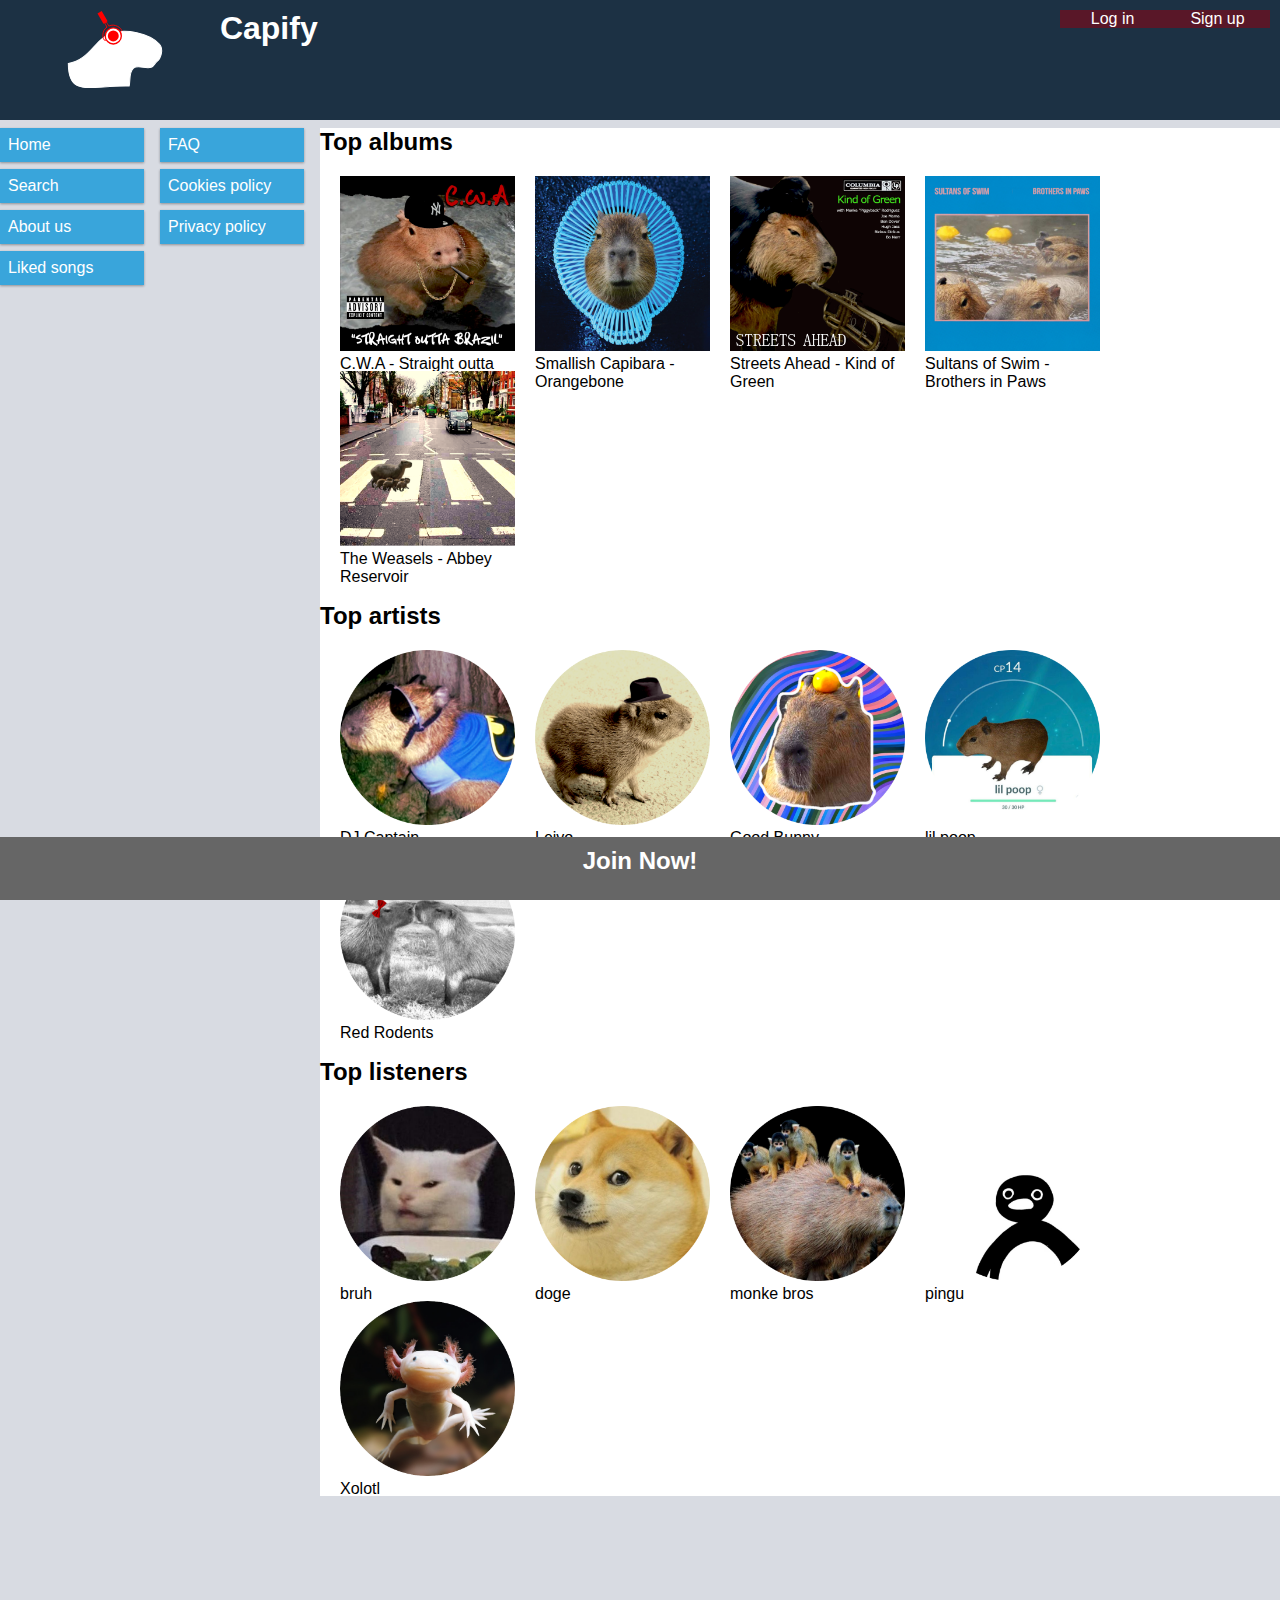
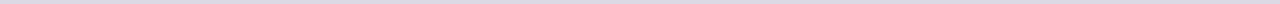
==== index.html @ d8531e60 "shit" ====
<!DOCTYPE html>

<html lang="en">

  <head>
    <title>Capify - The capibara spotify</title>
    <link rel="stylesheet" href="static/style/styles.css"/>
  </head>

  <body>
    <div class="flex-container">

      <!-- HEADER -->
      <div class=" col-12 header">
          <div class="col-2">
            <img id="logo" src="static/images/icons/logo.svg">
          </div>
          <div class="col-1">
            <h1>Capify</h1>
          </div>
        
          <div class="col-1 button">
            <a>Sign up</a>
          </div>

          <div class="col-1 button">
            <a>Log in</a>
          </div>
      </div>

      <!-- MENU -->
      <div class=" col-3 menu-container">
        <div class="col-6 menu">
          <ul>
            <li>Home</li>
            <li>Search</li>
            <li>About us</li>
            <li>Liked songs</li>
          </ul>
        </div>
        <div class="col-6 menu bottom">
          <ul>
            <li>FAQ</li>
            <li>Cookies policy</li>
            <li>Privacy policy</li>
          </ul>
        </div>
      </div>

      <!-- MAIN -->

      <div class="col-9 main">
        <!-- images -->

        <!--Container 1-->
        <h2>Top albums</h2>

        
        <div class="container">
          <div class="relative item">
            <img class="cover" src="static/images/albums/C.W.A - Straight outta Brazil.png">
            <audio controls>
              <source src="static/audio/pipo.mp3" type="audio/mp3">
            </audio>
            <p>C.W.A - Straight outta Brazil</p>
          </div>


          
          <div class="relative item">
            <img class="cover" src="static/images/albums/Smallish Capibara - Orangebone.png">
            <audio controls>
              <source src="static/audio/pipo.mp3" type="audio/mp3">
            </audio>
            <p>Smallish Capibara - Orangebone</p>
          </div>
          
          <div class="relative item">
            <img class="cover" src="static/images/albums/Streets Ahead - Kind of Green.png">
            <audio controls>
              <source src="static/audio/pipo.mp3" type="audio/mp3">
            </audio>
            <p>Streets Ahead - Kind of Green</p>
          </div>
          
          <div class="relative item">
            <img class="cover" src="static/images/albums/Sultans of Swim - Brothers in Paws.png">
            <audio controls>
              <source src="static/audio/pipo.mp3" type="audio/mp3">
            </audio>
            <p>Sultans of Swim - Brothers in Paws</p>
          </div>
          
          <div class="relative item">
            <img class="cover" src="static/images/albums/The Weasels - Abbey Reservoir.png">
            <audio controls>
              <source src="static/audio/pipo.mp3" type="audio/mp3">
            </audio>
            <p>The Weasels - Abbey Reservoir</p>
          </div>
        </div>

        <!--Container 2-->
        <br/>
        <br/>
        <h2>Top artists</h2>
        <div class="container">
          <div class="relative item">
            <img class="cover" src="static/images/artists/DJ Captain.png">
            <audio controls>
              <source src="static/audio/pipo.mp3" type="audio/mp3">
            </audio>
            <p>DJ Captain</p>
          </div>
          
          <div class="relative item">
            <img class="cover" src="static/images/artists/Leivo.png">
            <audio controls>
              <source src="static/audio/pipo.mp3" type="audio/mp3">
            </audio>
            <p>Leivo</p>
          </div>
          
          <div class="relative item">
            <img class="cover" src="static/images/artists/Good Bunny.png">
            <audio controls>
              <source src="static/audio/pipo.mp3" type="audio/mp3">
            </audio>
            <p>Good Bunny</p>
          </div>
          
          <div class="relative item">
            <img class="cover" src="static/images/artists/lil poop.png">
            <audio controls>
              <source src="static/audio/pipo.mp3" type="audio/mp3">
            </audio>
            <p>lil poop</p>
          </div>
          
          <div class="relative item">
            <img class="cover" src="static/images/artists/Red Rodents.png">
            <audio controls>
              <source src="static/audio/pipo.mp3" type="audio/mp3">
            </audio>
            <p>Red Rodents</p>
          </div>
        </div>

        <!--Container 3--> 
        <br/>
        <h2>Top listeners</h2>    
        <div class="container">
          <div class="relative item">
            <img class="cover" src="static/images/listeners/bruh.png">
            <audio controls>
              <source src="static/audio/pipo.mp3" type="audio/mp3">
            </audio>
            <p>bruh</p>
          </div>
          
          <div class="relative item">
            <img class="cover" src="static/images/listeners/doge.png">
            <audio controls>
              <source src="static/audio/pipo.mp3" type="audio/mp3">
            </audio>
            <p>doge</p>
          </div>
          
          <div class="relative item">
            <img class="cover" src="static/images/listeners/monke bros.png">
            <audio controls>
              <source src="static/audio/pipo.mp3" type="audio/mp3">
            </audio>
            <p>monke bros</p>
          </div>
          
          <div class="relative item">
            <img class="cover" src="static/images/listeners/pingu.png">
            <audio controls>
              <source src="static/audio/pipo.mp3" type="audio/mp3">
            </audio>
            <p>pingu</p>
          </div>
          
          <div class="relative item">
            <img class="cover" src="static/images/listeners/Xolotl.png">
            <audio controls>
              <source src="static/audio/pipo.mp3" type="audio/mp3">
            </audio>
            <p>Xolotl</p>
          </div>
        </div>

      </div>

    </div>
    </br></br></br></br></br></br>
  </body>

  <footer>
    <h2>Join Now!</h2>
  </footer>

</html>
---- static/style/styles.css ----
/* GENERAL STUFF */

html {
    width: 100% !important;
    font-family: "Lucida Sans", sans-serif;
    background-color: #d8dbe2;

}

* {
    box-sizing: border-box;
    margin: 0px;
}

/* GRID */

[class*="col-"] {
    float: left;
}

.col-1 {width: 8.33%;}
.col-2 {width: 16.66%;}
.col-3 {width: 25%;}
.col-4 {width: 33.33%;}
.col-5 {width: 41.66%;}
.col-6 {width: 50%;}
.col-7 {width: 58.33%;}
.col-8 {width: 66.66%;}
.col-9 {width: 75%;}
.col-10 {width: 83.33%;}
.col-11 {width: 91.66%;}
.col-12 {width: 100%;}

.flex-container {
    display: flex;
    flex-wrap: wrap;
    height: 100%;
    width: 100%;
}


/* HEADER */

.header {
    background-color: #1c3144;
    color: #ffffff;
    padding: 10px;
    position: fixed;
	height:120px;
	z-index:100;
}

#logo {
    width: 100%;
    padding: 1px;
	height:80px;
}

.button {
  background-color: #591728;
  border: none;
  color: white;
  float: right;
  text-align: center;
  text-decoration: none;
  font-size: 16px;
}


/* MENU */

.menu ul {
    list-style-type: none;
    margin: 0;
    padding: 0;
	margin-right: 16px;
}
  
.menu li {
    padding: 8px;
    margin-bottom: 7px;
    background-color: #39a5db;
    color: #ffffff;
    box-shadow: 0 1px 3px rgba(0,0,0,0.12), 0 1px 2px rgba(0,0,0,0.24);
}
  
.menu li:hover {
    background-color: #78bbdd;
}

.menu-container{
    margin-top: 128px;
}       

.bottom {
    bottom: 7%;
}


/* MAIN */

.main {
  background-color: white;
  margin-top: 128px;
}

.container {
    display: flex;
    flex-wrap: wrap;
    padding: 10px;
}

/* Images */

.container {
    display: flex;
    flex-wrap: wrap;
    padding: 10px;
}

.item {
    margin: 10px;
    float: left;
}

div.relative {
    position: relative;
    width: 175px;
    height: 175px;
} 


img.cover {
    width: 175px;
    height: 175px;
}

audio {
    position: absolute;
    z-index: 100;
    bottom: 0;
    left: 0;
    width: 175px;
    height: 175px;
    display: none;
}

img:hover + audio{
    display: inline;
}


/* FOOTER */

footer {
    position: fixed;
    text-align: center;
    bottom: 0;
    height: 7%;
    width: 100%;
    padding: 10px;
    background-color: #666666;
    color: white;
}



/* MEDIA */

@media only screen and (min-width: 600px) {
    /* For tablets: */

}
@media only screen and (min-width: 768px) {
    /* For desktop: */
    
}
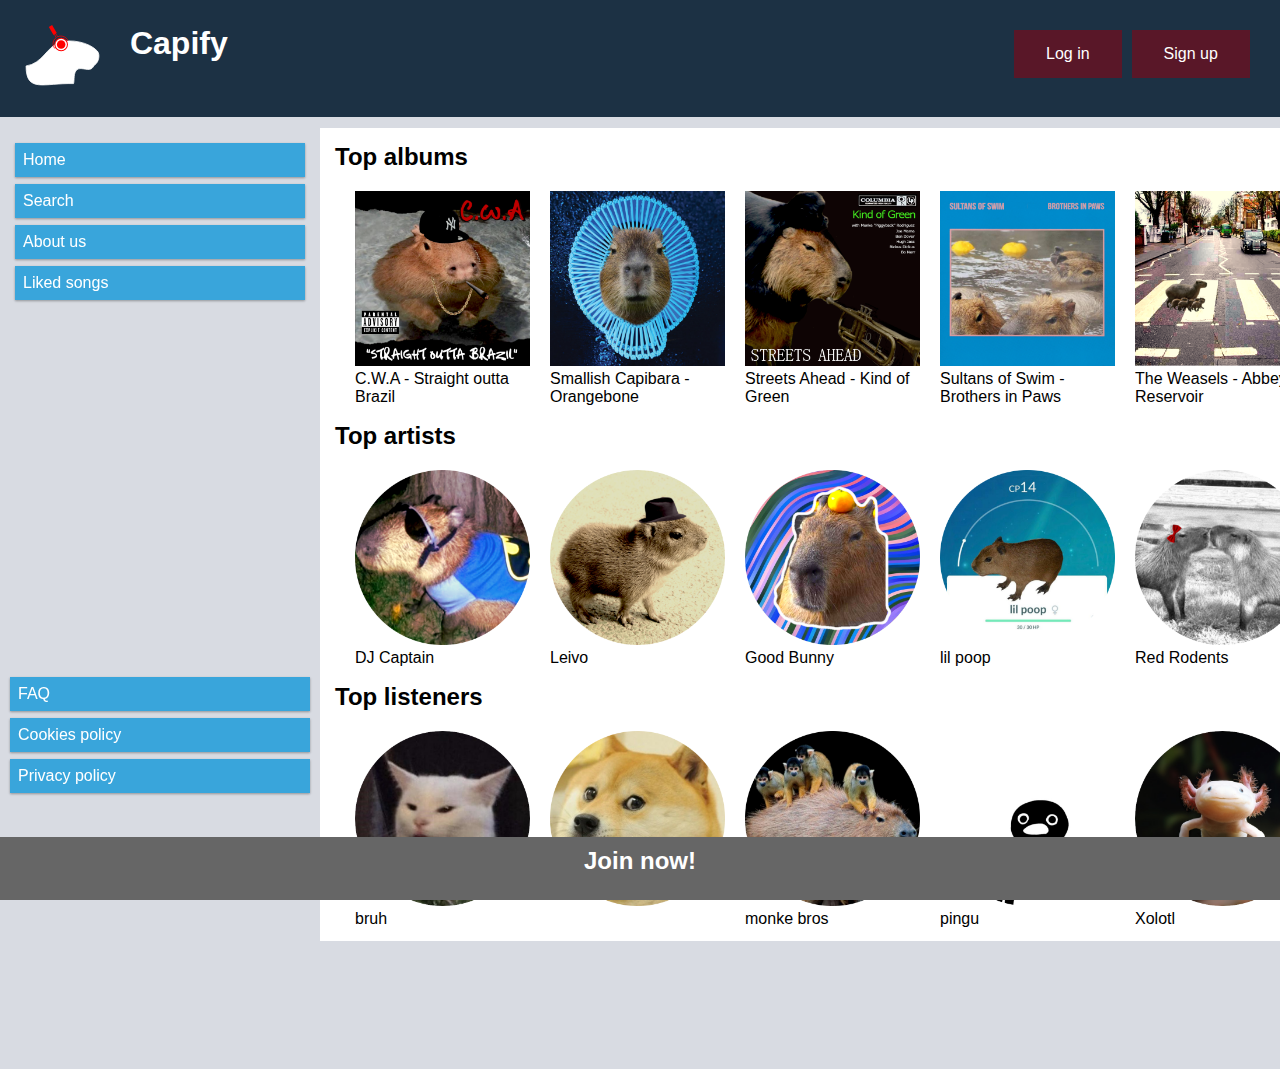
==== commit c9dff0d7: "fuck responsiveness" ====
--- a/index.html
+++ b/index.html
@@ -8,48 +8,46 @@
   </head>
 
   <body>
-    <div class="flex-container">
+    
+    <!-- Header -->
 
-      <!-- HEADER -->
-      <div class=" col-12 header">
-          <div class="col-2">
-            <img id="logo" src="static/images/icons/logo.svg">
-          </div>
-          <div class="col-1">
-            <h1>Capify</h1>
-          </div>
-        
-          <div class="col-1 button">
-            <a>Sign up</a>
-          </div>
+    <div class="row header">
+      <div class="col-1 col-s-3">
+        <img id="logo" src="static/images/icons/logo.svg">
+      </div>
+      <div class="col-1 col-s-3">
+        <h1>Capify</h1>
+      </div>
+    
+      <div class="col-10 col-s-12 access">
+        <a class="button">Sign up</a>
+        <a class="button">Log in</a>
+      </div>
+    </div>
+    
+    <div id="menuBar" class="row center">
 
-          <div class="col-1 button">
-            <a>Log in</a>
-          </div>
+      <!-- Navigation Bar -->
+
+      <div class="col-3 col-s-3 menu">
+        <ul>
+          <li>Home</li>
+          <li>Search</li>
+          <li>About us</li>
+          <li>Liked songs</li>
+        </ul>
       </div>
+      <div class="menu bottom col-3 col-s-3">
+        <ul>
+          <li>FAQ</li>
+          <li>Cookies policy</li>
+          <li>Privacy policy</li>
+        </ul>
+      </div>
+    
+      <!-- Main -->
+      <div class="col-9 col-s-9 main">
 
-      <!-- MENU -->
-      <div class=" col-3 menu-container">
-        <div class="col-6 menu">
-          <ul>
-            <li>Home</li>
-            <li>Search</li>
-            <li>About us</li>
-            <li>Liked songs</li>
-          </ul>
-        </div>
-        <div class="col-6 menu bottom">
-          <ul>
-            <li>FAQ</li>
-            <li>Cookies policy</li>
-            <li>Privacy policy</li>
-          </ul>
-        </div>
-      </div>
-
-      <!-- MAIN -->
-
-      <div class="col-9 main">
         <!-- images -->
 
         <!--Container 1-->
@@ -152,53 +150,37 @@
         <div class="container">
           <div class="relative item">
             <img class="cover" src="static/images/listeners/bruh.png">
-            <audio controls>
-              <source src="static/audio/pipo.mp3" type="audio/mp3">
-            </audio>
             <p>bruh</p>
           </div>
           
           <div class="relative item">
             <img class="cover" src="static/images/listeners/doge.png">
-            <audio controls>
-              <source src="static/audio/pipo.mp3" type="audio/mp3">
-            </audio>
-            <p>doge</p>
           </div>
           
           <div class="relative item">
             <img class="cover" src="static/images/listeners/monke bros.png">
-            <audio controls>
-              <source src="static/audio/pipo.mp3" type="audio/mp3">
-            </audio>
             <p>monke bros</p>
           </div>
           
           <div class="relative item">
             <img class="cover" src="static/images/listeners/pingu.png">
-            <audio controls>
-              <source src="static/audio/pipo.mp3" type="audio/mp3">
-            </audio>
             <p>pingu</p>
           </div>
           
           <div class="relative item">
             <img class="cover" src="static/images/listeners/Xolotl.png">
-            <audio controls>
-              <source src="static/audio/pipo.mp3" type="audio/mp3">
-            </audio>
             <p>Xolotl</p>
           </div>
         </div>
 
       </div>
-
+    
     </div>
-    </br></br></br></br></br></br>
+    
   </body>
 
   <footer>
-    <h2>Join Now!</h2>
+    <h2>Join now!</h2>
   </footer>
 
 </html>--- a/static/style/styles.css
+++ b/static/style/styles.css
@@ -1,134 +1,169 @@
-/* GENERAL STUFF */
-
 html {
     width: 100% !important;
-    font-family: "Lucida Sans", sans-serif;
-    background-color: #d8dbe2;
-
 }
 
 * {
     box-sizing: border-box;
     margin: 0px;
 }
-
-/* GRID */
-
-[class*="col-"] {
+  
+
+.no-style {
+    text-decoration: inherit;
+}
+
+
+.row::after {
+    content: "";
+    clear: both;
+    display: table;
+  }
+  
+  [class*="col-"] {
     float: left;
-}
-
-.col-1 {width: 8.33%;}
-.col-2 {width: 16.66%;}
-.col-3 {width: 25%;}
-.col-4 {width: 33.33%;}
-.col-5 {width: 41.66%;}
-.col-6 {width: 50%;}
-.col-7 {width: 58.33%;}
-.col-8 {width: 66.66%;}
-.col-9 {width: 75%;}
-.col-10 {width: 83.33%;}
-.col-11 {width: 91.66%;}
-.col-12 {width: 100%;}
-
-.flex-container {
-    display: flex;
-    flex-wrap: wrap;
-    height: 100%;
-    width: 100%;
-}
-
-
+    padding: 15px;
+  }
+  
+  html {
+    font-family: "Lucida Sans", sans-serif;
+  }
+  
 /* HEADER */
 
-.header {
+  .header {
     background-color: #1c3144;
     color: #ffffff;
     padding: 10px;
+    height: 13%;
     position: fixed;
-	height:120px;
-	z-index:100;
-}
-
-#logo {
-    width: 100%;
-    padding: 1px;
-	height:80px;
-}
-
-.button {
-  background-color: #591728;
-  border: none;
-  color: white;
+    width: 100%;
+    z-index: 100;
+  }
+
+  #logo {
+    width: 100%;
+    height: 10;
+  }
+
+
+
+  .button {
+    background-color: #591728;
+    border: none;
+    color: white;
+    padding: 15px 32px;
+    margin: 5px;
+    float: right;
+    text-align: center;
+    text-decoration: none;
+    font-size: 16px;
+  }
+  
+
+  div.fixed {
+    position: fixed;
+    width: 100%;
+  }
+  
+  .center {
+    padding-top: 10%;
+    padding-bottom: 10%;
+    width: 100%
+  }
+  
+/* MENU */
+
+.menu {
+  position: fixed;
+}
+
+.main {
   float: right;
-  text-align: center;
-  text-decoration: none;
-  font-size: 16px;
-}
-
-
-/* MENU */
-
-.menu ul {
+  background-color: white;
+}
+
+  .menu ul {
     list-style-type: none;
     margin: 0;
     padding: 0;
-	margin-right: 16px;
-}
-  
-.menu li {
+  }
+  
+  .menu li {
     padding: 8px;
     margin-bottom: 7px;
     background-color: #39a5db;
     color: #ffffff;
     box-shadow: 0 1px 3px rgba(0,0,0,0.12), 0 1px 2px rgba(0,0,0,0.24);
-}
-  
-.menu li:hover {
+  }
+  
+  .menu li:hover {
     background-color: #78bbdd;
-}
-
-.menu-container{
-    margin-top: 128px;
-}       
-
-.bottom {
-    bottom: 7%;
-}
-
-
-/* MAIN */
-
-.main {
-  background-color: white;
-  margin-top: 128px;
-}
+  }
+  
+  .bottom {
+    bottom: 10%;
+    padding: 10px;
+  }
+
+  #menuBar {
+  background-color: #d8dbe2;
+  }
+
+  
+  /* For mobile phones: */
+  [class*="col-"] {
+    width: 100%;
+  }
+  
+  @media only screen and (min-width: 600px) {
+    /* For tablets: */
+    .col-s-1 {width: 8.33%;}
+    .col-s-2 {width: 16.66%;}
+    .col-s-3 {width: 25%;}
+    .col-s-4 {width: 33.33%;}
+    .col-s-5 {width: 41.66%;}
+    .col-s-6 {width: 50%;}
+    .col-s-7 {width: 58.33%;}
+    .col-s-8 {width: 66.66%;}
+    .col-s-9 {width: 75%;}
+    .col-s-10 {width: 83.33%;}
+    .col-s-11 {width: 91.66%;}
+    .col-s-12 {width: 100%;}
+  }
+  @media only screen and (min-width: 768px) {
+    /* For desktop: */
+    .col-1 {width: 8.33%;}
+    .col-2 {width: 16.66%;}
+    .col-3 {width: 25%;}
+    .col-4 {width: 33.33%;}
+    .col-5 {width: 41.66%;}
+    .col-6 {width: 50%;}
+    .col-7 {width: 58.33%;}
+    .col-8 {width: 66.66%;}
+    .col-9 {width: 75%;}
+    .col-10 {width: 83.33%;}
+    .col-11 {width: 91.66%;}
+    .col-12 {width: 100%;}
+  }
+
+/* Images */
 
 .container {
-    display: flex;
-    flex-wrap: wrap;
-    padding: 10px;
-}
-
-/* Images */
-
-.container {
-    display: flex;
-    flex-wrap: wrap;
-    padding: 10px;
+  display: flex;
+  padding: 10px;
 }
 
 .item {
-    margin: 10px;
-    float: left;
+  margin: 10px;
+  float: left;
 }
 
 div.relative {
     position: relative;
     width: 175px;
     height: 175px;
-} 
-
+ } 
+  
 
 img.cover {
     width: 175px;
@@ -149,9 +184,6 @@
     display: inline;
 }
 
-
-/* FOOTER */
-
 footer {
     position: fixed;
     text-align: center;
@@ -164,14 +196,15 @@
 }
 
 
-
-/* MEDIA */
-
-@media only screen and (min-width: 600px) {
-    /* For tablets: */
-
-}
-@media only screen and (min-width: 768px) {
-    /* For desktop: */
-    
-}+@media screen and (max-width: 768px) {
+  .container {
+  overflow-x: scroll;
+  }
+}
+
+@media screen and (max-width: 600px) {
+  .container {
+    overflow-x: scroll;
+    }
+
+}
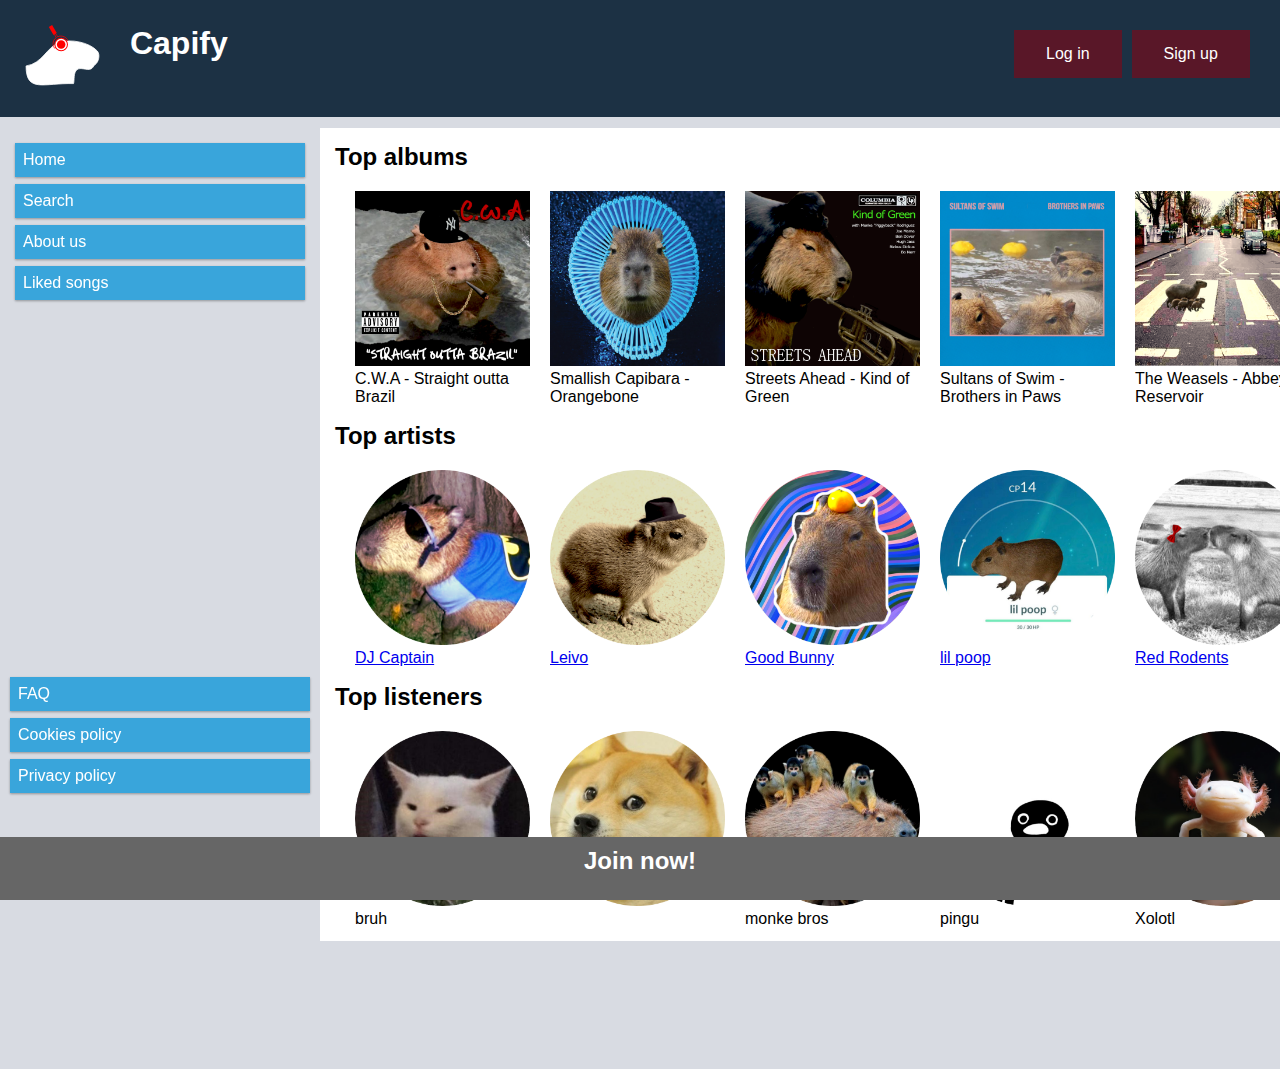
==== commit dab80c06: "fgdfg" ====
--- a/index.html
+++ b/index.html
@@ -5,6 +5,8 @@
   <head>
     <title>Capify - The capibara spotify</title>
     <link rel="stylesheet" href="static/style/styles.css"/>
+    <script type="text/javascript" src="static/scripts/jquery-3.6.1.js" defer></script>
+    <script type="text/javascript" src="static/scripts/script.js" defer></script>
   </head>
 
   <body>
@@ -20,8 +22,72 @@
       </div>
     
       <div class="col-10 col-s-12 access">
-        <a class="button">Sign up</a>
-        <a class="button">Log in</a>
+        <!-- sign up -->
+        <a class="button" onclick="document.getElementById('popup_signup').style.display='block'" style="width:auto;">Sign up</a>
+        <div id="popup_signup" class="modal">
+          <span onclick="document.getElementById('popup_signup').style.display='none'" class="close" title="Close Modal">&times;</span>
+          <form class="modal-content")">
+            <div class="popup_container">
+              <h1 style="color:#591728">Account information</h1>
+              <hr>
+              <label for="username"><b>Username</b></label>
+              <input id="signup_username" type="text" placeholder="Enter Username" name="username" required>
+
+              <label for="psw"><b>Password</b></label>
+              <input id ="psw_email" type="password" placeholder="Enter Password" name="psw" required>
+
+              <h1 style="color:#591728">Personal information</h1>
+              <label for="name_surname"><b>Name and Surname</b></label>
+              <input id="signup_name_surname" type="text" placeholder="Enter Name and surname" name="name_surname" required>
+
+              <label for="email"><b>Email</b></label>
+              <input id="signup_email" type="text" placeholder="Enter Email" name="email" required>
+
+              <label for="date_of_birth"><b>Date of Birth</b></label>
+              <input id="signup_date_of_birth" type="text" placeholder="Enter your date of birth" name="date_of_birth" required>
+        
+              <p style="color:#591728">By creating an account you agree to our <a href="#" style="color:dodgerblue">Terms & Privacy</a>.</p>
+        
+              <div class="clearfix">
+                <button type="button" onclick="document.getElementById('popup_signup').style.display='none'" class="cancelbtn">Cancel</button>
+                <button type="submit" onclick="signUp()" class="signupbtn">Sign Up</button>
+              </div>
+
+              <button type="submit" style='background-color: #bf4d27;' class="signupbtn">GOOGLE</button>
+              <button type="submit" style='background-color: #6a489c;' class="signupbtn">FACEBOOK</button>
+            </div>
+          </form>
+        </div>
+
+        <!-- login -->
+        <a class="button" onclick="document.getElementById('popup_login').style.display='block'" style="width:auto;">Log in</a>
+        <div id="popup_login" class="modal">
+          <form class="modal-content animate" action="/action_page.php" method="post">
+            <div class="imgcontainer">
+              <span onclick="document.getElementById('popup_login').style.display='none'" class="close" title="Close Modal">&times;</span>
+            </div>
+        
+            <div class="popup_container">
+              <h1 style="color:#591728">Enter your username</h1>
+              <label for="uname"><b>Username</b></label>
+              <input type="text" placeholder="Enter Username" name="uname" required >
+        
+              <h1 style="color:#591728">Enter your password</h1>
+              <label for="psw"><b>Password</b></label>
+              <input type="password" placeholder="Enter Password" name="psw" required>
+                
+              <button type="submit" onclick="checkCookie()">Login</button>
+            </div>
+        
+            <div class="popup_container" style="background-color: #f1f1f1">
+              <button type="login_button" onclick="document.getElementById('popup_login').style.display='none'" class="cancelbtn">Cancel</button>
+
+              <button type="submit" style='background-color: #bf4d27;' class="signupbtn">GOOGLE</button>
+              <button type="submit" style='background-color: #6a489c;' class="signupbtn">FACEBOOK</button>
+            </div>
+
+          </form>
+        </div>
       </div>
     </div>
     
@@ -58,7 +124,7 @@
           <div class="relative item">
             <img class="cover" src="static/images/albums/C.W.A - Straight outta Brazil.png">
             <audio controls>
-              <source src="static/audio/pipo.mp3" type="audio/mp3">
+              <source src="static/audio/N.W.A. - Straight Outta Compton.mp3" type="audio/mp3">
             </audio>
             <p>C.W.A - Straight outta Brazil</p>
           </div>
@@ -76,7 +142,7 @@
           <div class="relative item">
             <img class="cover" src="static/images/albums/Streets Ahead - Kind of Green.png">
             <audio controls>
-              <source src="static/audio/pipo.mp3" type="audio/mp3">
+              <source src="static/audio/Blue In Green.mp3" type="audio/mp3">
             </audio>
             <p>Streets Ahead - Kind of Green</p>
           </div>
@@ -84,7 +150,7 @@
           <div class="relative item">
             <img class="cover" src="static/images/albums/Sultans of Swim - Brothers in Paws.png">
             <audio controls>
-              <source src="static/audio/pipo.mp3" type="audio/mp3">
+              <source src="static/audio/Dire Straits.mp3" type="audio/mp3">
             </audio>
             <p>Sultans of Swim - Brothers in Paws</p>
           </div>
@@ -92,7 +158,7 @@
           <div class="relative item">
             <img class="cover" src="static/images/albums/The Weasels - Abbey Reservoir.png">
             <audio controls>
-              <source src="static/audio/pipo.mp3" type="audio/mp3">
+              <source src="static/audio/Come Together.mp3" type="audio/mp3">
             </audio>
             <p>The Weasels - Abbey Reservoir</p>
           </div>
@@ -104,11 +170,11 @@
         <h2>Top artists</h2>
         <div class="container">
           <div class="relative item">
-            <img class="cover" src="static/images/artists/DJ Captain.png">
-            <audio controls>
-              <source src="static/audio/pipo.mp3" type="audio/mp3">
-            </audio>
-            <p>DJ Captain</p>
+              <img class="cover" src="static/images/artists/DJ Captain.png">
+              <audio controls>
+                <source src="static/audio/pipo.mp3" type="audio/mp3">
+              </audio>
+            <a href="artist.html">DJ Captain</a>
           </div>
           
           <div class="relative item">
@@ -116,7 +182,8 @@
             <audio controls>
               <source src="static/audio/pipo.mp3" type="audio/mp3">
             </audio>
-            <p>Leivo</p>
+            <a href="artist.html">Leivo</a>
+
           </div>
           
           <div class="relative item">
@@ -124,7 +191,8 @@
             <audio controls>
               <source src="static/audio/pipo.mp3" type="audio/mp3">
             </audio>
-            <p>Good Bunny</p>
+            <a href="artist.html">Good Bunny</a>
+
           </div>
           
           <div class="relative item">
@@ -132,7 +200,8 @@
             <audio controls>
               <source src="static/audio/pipo.mp3" type="audio/mp3">
             </audio>
-            <p>lil poop</p>
+            <a href="artist.html">lil poop</a>
+
           </div>
           
           <div class="relative item">
@@ -140,7 +209,8 @@
             <audio controls>
               <source src="static/audio/pipo.mp3" type="audio/mp3">
             </audio>
-            <p>Red Rodents</p>
+            <a href="artist.html">Red Rodents</a>
+
           </div>
         </div>
 
@@ -179,7 +249,7 @@
     
   </body>
 
-  <footer>
+  <footer id="msg">
     <h2>Join now!</h2>
   </footer>
 
--- a/static/style/styles.css
+++ b/static/style/styles.css
@@ -70,7 +70,172 @@
     padding-bottom: 10%;
     width: 100%
   }
-  
+
+/* LOGIN FORM */
+
+/* Full-width input fields */
+input[type=text], input[type=password] {
+  width: 100%;
+  padding: 12px 20px;
+  margin: 8px 0;
+  display: inline-block;
+  border: 1px solid #ccc;
+  box-sizing: border-box;
+}
+
+/* Set a style for all buttons */
+button {
+  background-color: #04AA6D;
+  color: white;
+  padding: 14px 20px;
+  margin: 8px 0;
+  border: none;
+  cursor: pointer;
+  width: 100%;
+}
+
+button:hover {
+  opacity: 0.8;
+}
+
+/* Extra styles for the cancel button */
+.cancelbtn {
+  width: auto;
+  padding: 10px 18px;
+  background-color: #f44336;
+}
+
+/* Center the image and position the close button */
+.imgcontainer {
+  text-align: center;
+  margin: 24px 0 12px 0;
+  position: relative;
+}
+
+img.avatar {
+  width: 40%;
+  border-radius: 50%;
+}
+
+.popup_container {
+  padding: 16px;
+}
+
+span.psw {
+  float: right;
+  padding-top: 16px;
+}
+
+/* The Modal (background) */
+.modal {
+  display: none; /* Hidden by default */
+  position: fixed; /* Stay in place */
+  z-index: 1; /* Sit on top */
+  left: 0;
+  top: 0;
+  width: 100%; /* Full width */
+  height: 100%; /* Full height */
+  overflow: auto; /* Enable scroll if needed */
+  background-color: rgb(0,0,0); /* Fallback color */
+  background-color: rgba(0,0,0,0.4); /* Black w/ opacity */
+  padding-top: 60px;
+}
+
+/* Modal Content/Box */
+.modal-content {
+  background-color: #fefefe;
+  margin: 5% auto 15% auto; /* 5% from the top, 15% from the bottom and centered */
+  border: 1px solid #888;
+  width: 80%; /* Could be more or less, depending on screen size */
+}
+
+/* The Close Button (x) */
+.close {
+  position: absolute;
+  right: 25px;
+  top: 0;
+  color: #000;
+  font-size: 35px;
+  font-weight: bold;
+}
+
+.close:hover,
+.close:focus {
+  color: red;
+  cursor: pointer;
+}
+
+/* Add Zoom Animation */
+.animate {
+  -webkit-animation: animatezoom 0.6s;
+  animation: animatezoom 0.6s
+}
+
+@-webkit-keyframes animatezoom {
+  from {-webkit-transform: scale(0)} 
+  to {-webkit-transform: scale(1)}
+}
+  
+@keyframes animatezoom {
+  from {transform: scale(0)} 
+  to {transform: scale(1)}
+}
+
+/* Change styles for span and cancel button on extra small screens */
+@media screen and (max-width: 300px) {
+  span.psw {
+     display: block;
+     float: none;
+  }
+  .cancelbtn {
+     width: 100%;
+  }
+}
+
+/* SINGUP FORM */
+/* Full-width input fields */
+input[type=text], input[type=password] {
+  width: 100%;
+  padding: 15px;
+  margin: 5px 0 22px 0;
+  display: inline-block;
+  border: none;
+  background: #f1f1f1;
+}
+
+/* Add a background color when the inputs get focus */
+input[type=text]:focus, input[type=password]:focus {
+  background-color: #ddd;
+  outline: none;
+}
+/* Style the horizontal ruler */
+hr {
+  border: 1px solid #f1f1f1;
+  margin-bottom: 25px;
+}
+/* Clear floats */
+.clearfix::after {
+  content: "";
+  clear: both;
+  display: table;
+}
+
+
+/* ARTISTS */
+
+/* .song {
+
+} */
+
+
+.song img {
+  width: 40px;
+}
+
+.icon {
+  width: 10px;
+}
+
 /* MENU */
 
 .menu {
